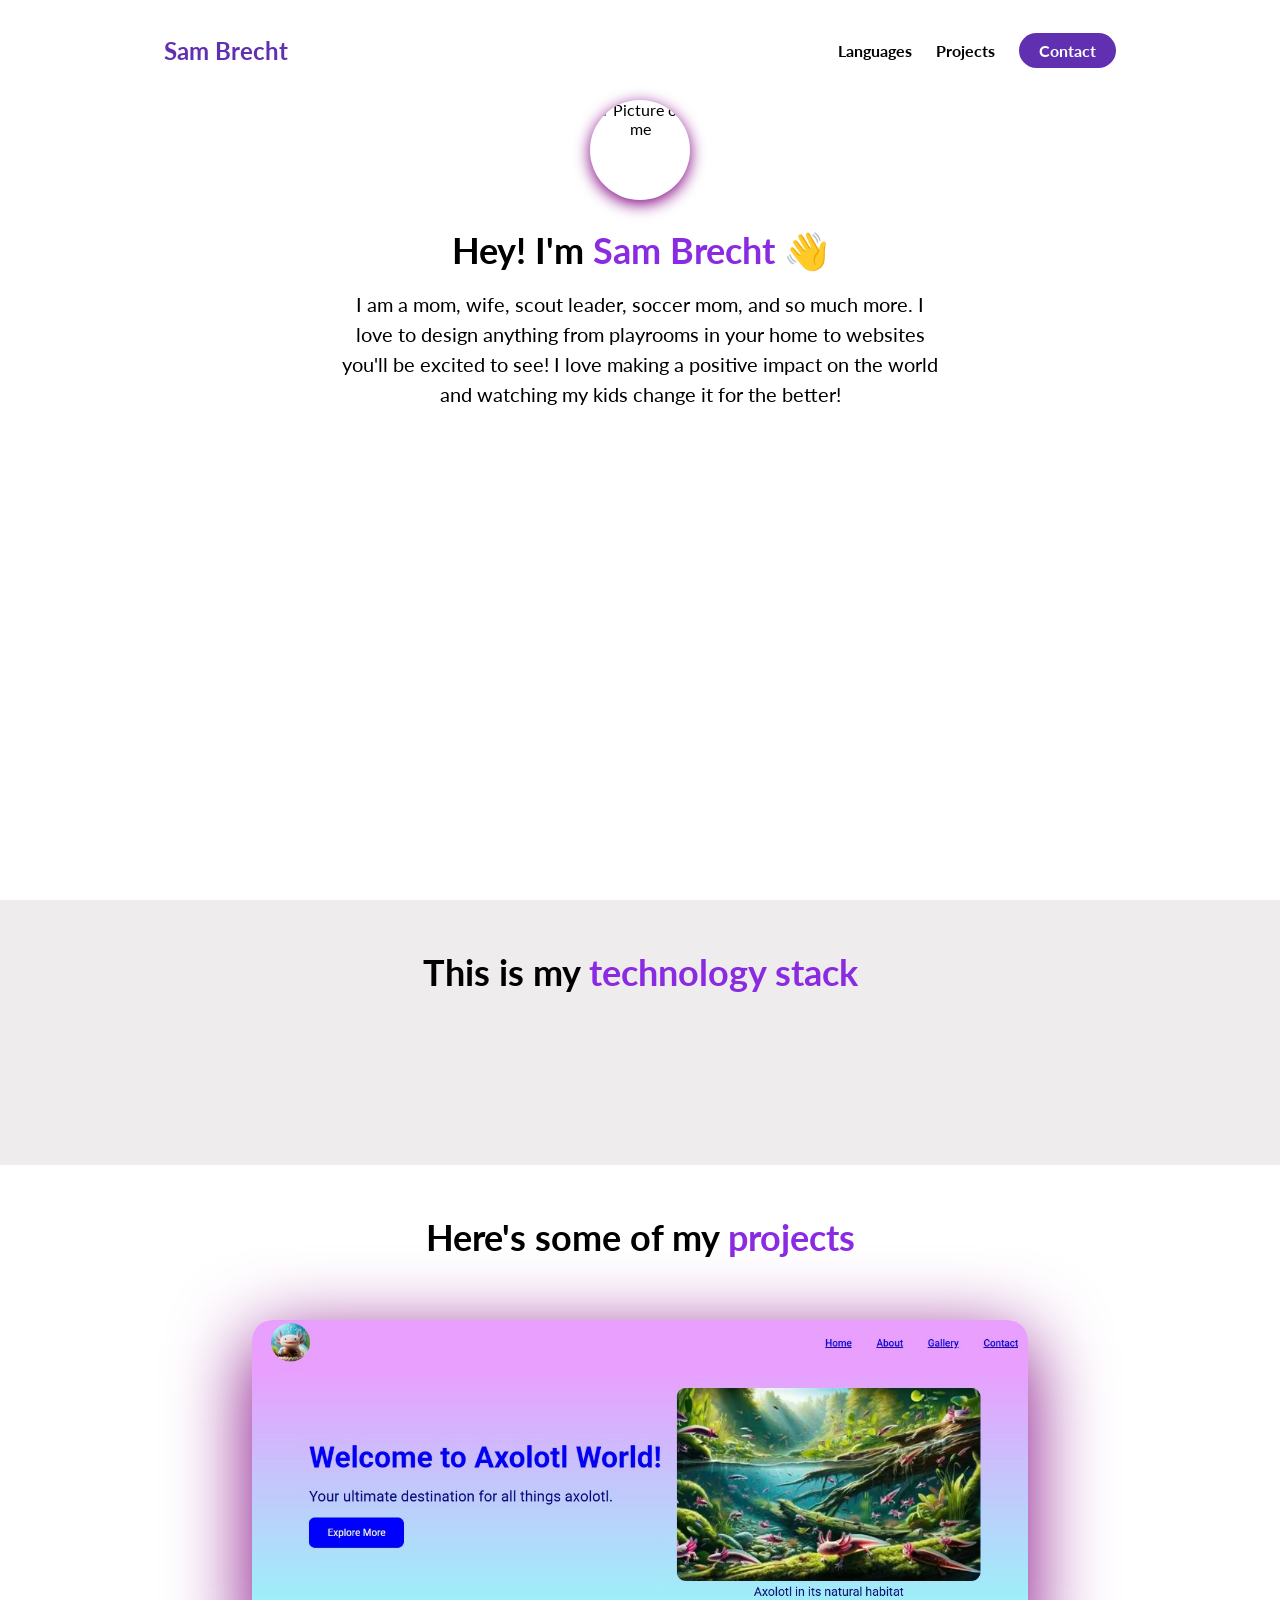
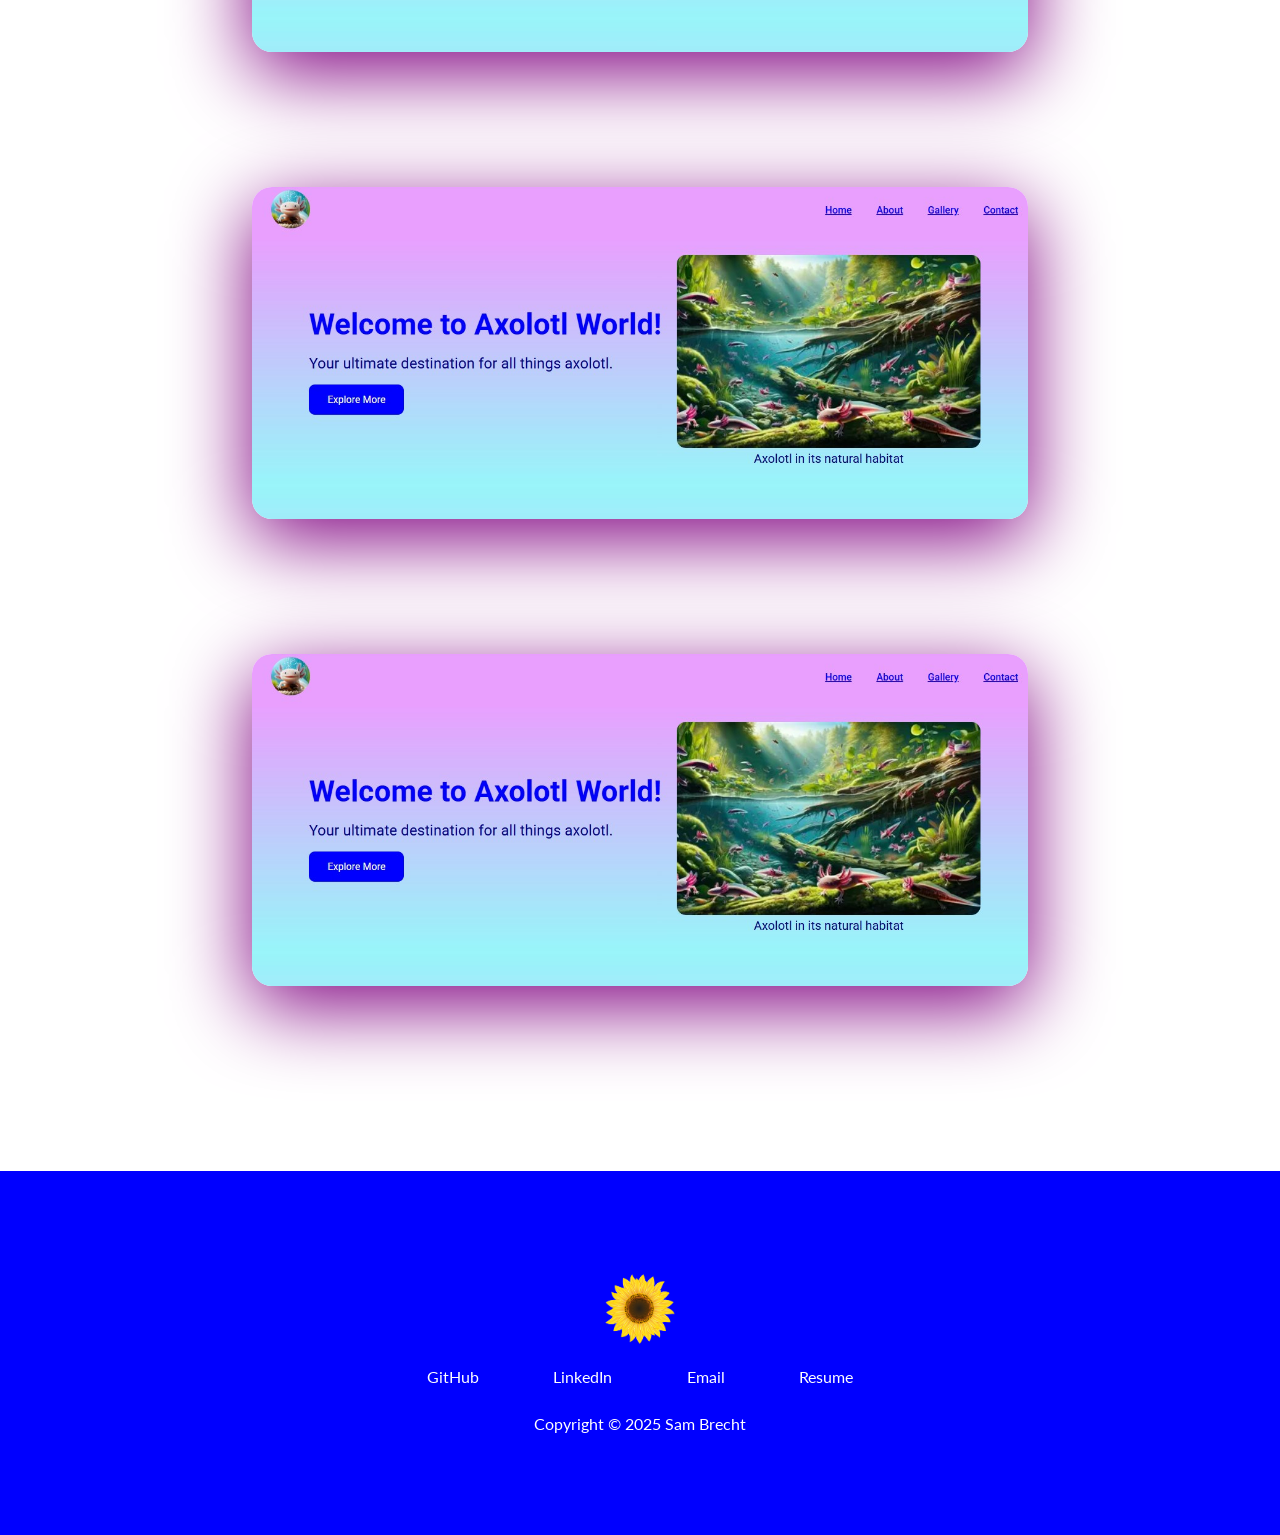
==== Desktop/index.html/index.html @ 4afc8cef "saving" ====
<!DOCTYPE html>
<html lang="en">
<head>
    <meta charset="UTF-8">
    <meta name="viewport" content="width=device-width, initial-scale=1.0">
    <title>Sam Brecht</title>
    <link rel="stylesheet" href="style.css">
    <script src="https://kit.fontawesome.com/478a2fb00a.js" crossorigin="anonymous"></script>
</head>
<body>
    <section id="about-me">
        <nav>
            <div class="personal__logo">Sam Brecht</div>
            <ul class="nav__link--list">
                <li class="nav__link">
                <a href="#languages" class="
                nav__link--anchor
                link__hover-effect
                link__hover-effect--black">
            Languages</a>
                </li>
               <li class="nav__link">
             <a href="#projects" class="
                nav__link--anchor
                link__hover-effect
                link__hover-effect--black">
            Projects</a>
                </li>
                  <li class="nav__link">
                <a href="mailto:sambrecht369@gmail.com" class="
                nav__link--anchor
                nav__link--anchor-primary">
            Contact</a>
                </li>
            </ul>
        </nav>
<div class="flex flex-1">
    <div class="about-me__info row">
        <div class="about-me__info--container">
            <figure class="about-me__picture--mask">
                <img src="https://scontent.fagc1-1.fna.fbcdn.net/v/t39.30808-6/355472668_23962295773357825_3136473156995013236_n.jpg?_nc_cat=101&ccb=1-7&_nc_sid=6ee11a&_nc_ohc=-A3HJvKO_hIQ7kNvwEAoSDI&_nc_oc=AdlMW4qZIRhGpIkjw6tdXpa_vamJUtaovYyk0Ra7keYLKZocWnr4joWHCBujwr-I5Mb14dlwHLYuMkaka9hn0vhC&_nc_zt=23&_nc_ht=scontent.fagc1-1.fna&_nc_gid=U4m0ntapCTo_ioxxLQsRKA&oh=00_Afnu4ceflwd4Fccg8zVAhkVT1BR30s6D2rVF3KC1BWFAOg&oe=693F38F9" class="about-me__picture" alt="Picture of me">
            </figure>
<h1 class="about-me__info--title">
    Hey! I'm <span class="text--purple">Sam Brecht</span>&nbsp;<span class="wave">👋</span>
</h1>
<p class="about-me__info--para">
    I am a mom, wife, scout leader, soccer mom, and so much more. I love to design anything from playrooms in your home to websites you'll be excited to see! I love making a positive impact on the world and watching my kids change it for the better!
</p>
<div class="about-me__links">
<a href="" class="about-me__link">
    <i class="fa-brands fa-linkedin-in"></i></a>
<a href="https://github.com/sambrecht369" target="_blank" class="about-me__link">
    <i class="fa-brands fa-github"></i></a>
<a href="" class="about-me__link">
        <i class="far fa-envelope"></i></a>
<a href="Brecht.pdf" target="__blank" class="about-me__link">
    <i class="fas fa-file-pdf"></i></a>
</div>
</div>
<figure class="about-me__img--container">
    <img src="undraw_online-stats.svg" class="about-me__img" alt="">
</figure>
</div>
</div>
</section>
<section id="languages">
<div class="container">
    <div class="row">
    <h1 class="section__title"> This is my <span class="text--purple"> technology stack</span></h1>
        <div class="language__list">
            <div class="language">
                <figure class="language__img--wrapper">
                    <img src="https://upload.wikimedia.org/wikipedia/commons/thumb/3/38/HTML5_Badge.svg/240px-HTML5_Badge.svg.png" alt="" class="language__img">
                </figure>
                <span class="language__name">HTML</span>
            </div>
            <div class="language">
                <figure class="language__img--wrapper">
                   <img src="https://cdn.iconscout.com/icon/free/png-256/css-131-722685.png" alt="" class="language__img">
                </figure>
                <span class="language__name">CSS</span>
            </div>
            <div class="language">
                <figure class="language__img--wrapper">
                    <img src="https://upload.wikimedia.org/wikipedia/commons/thumb/3/38/HTML5_Badge.svg/240px-HTML5_Badge.svg.png" alt="" class="language__img">
                </figure>
                <span class="language__name">HTML</span>
            </div>
            <div class="language">
                <figure class="language__img--wrapper">
                    <img src="https://upload.wikimedia.org/wikipedia/commons/thumb/3/38/HTML5_Badge.svg/240px-HTML5_Badge.svg.png" alt="" class="language__img">
                </figure>
                <span class="language__name">HTML</span>
            </div>
            <div class="language">
                <figure class="language__img--wrapper">
                    <img src="https://upload.wikimedia.org/wikipedia/commons/thumb/3/38/HTML5_Badge.svg/240px-HTML5_Badge.svg.png" alt="" class="language__img">
                </figure>
                <span class="language__name">HTML</span>
            </div>
            <div class="language">
                <figure class="language__img--wrapper">
                    <img src="https://upload.wikimedia.org/wikipedia/commons/thumb/3/38/HTML5_Badge.svg/240px-HTML5_Badge.svg.png" alt="" class="language__img">
                </figure>
                <span class="language__name">HTML</span>
            </div>
            <div class="language">
                <figure class="language__img--wrapper">
                    <img src="https://upload.wikimedia.org/wikipedia/commons/thumb/3/38/HTML5_Badge.svg/240px-HTML5_Badge.svg.png" alt="" class="language__img">
                </figure>
                <span class="language__name">HTML</span>
            </div>
            <div class="language">
                <figure class="language__img--wrapper">
                    <img src="https://upload.wikimedia.org/wikipedia/commons/thumb/3/38/HTML5_Badge.svg/240px-HTML5_Badge.svg.png" alt="" class="language__img">
                </figure>
                <span class="language__name">HTML</span>
            </div>
        </div>
</div>
</div>
</section>
<section id="projects">
<div class="container">
    <div class="row">
        <h1 class="section__title">Here's some of my <span class="text--purple"> projects</span></h1>
        <ul class="project__list">
            <li class="project">
             <div class="project__wrapper">
                <img src="Axolotl-World.jpg" class="project__img" alt="Axolotl project">
             <div class="project__description">
                <h3 class="project__description--title">Axolotl project</h3>
                <h4 class="project__description--sub-title">
                    HTML, CSS
                </h4>
                <p class="project__description--para">
                    Axolotls are fascinating amphibians known for their unique ability to regenerate limbs and retain their larval features throughout their lives. They are native to lakes underlying Mexico City and are often referred to as "Mexican walking fish," although they are not fish but amphibians.
                </p>
                <div class="project__description--links">
                    <a href="https://github.com/sambrecht369/My-First-Project" target="_blank" class="project__description--link">
                        <i class="fa-brands fa-github"></i>
                    </a>
                    <a href="https://github.com/sambrecht369/My-First-Project" target="_blank" class="project__description--link">
                        <i class="fa-solid fa-link"></i>
                    </a>
                </div>
             </div>
            </div>   
            </li>
              <li class="project">
             <div class="project__wrapper">
                <img src="Axolotl-World.jpg" class="project__img" alt="Axolotl project">
             <div class="project__description">
                <h3 class="project__description--title">Axolotl project</h3>
                <h4 class="project__description--sub-title">
                    HTML, CSS
                </h4>
                <p class="project__description--para">
                    Axolotls are fascinating amphibians known for their unique ability to regenerate limbs and retain their larval features throughout their lives. They are native to lakes underlying Mexico City and are often referred to as "Mexican walking fish," although they are not fish but amphibians.
                </p>
                <div class="project__description--links">
                    <a href="https://github.com/sambrecht369/My-First-Project" target="_blank" class="project__description--link">
                        <i class="fa-brands fa-github"></i>
                    </a>
                    <a href="https://github.com/sambrecht369/My-First-Project" target="_blank" class="project__description--link">
                        <i class="fa-solid fa-link"></i>
                    </a>
                </div>
             </div>
            </div>   
            </li>
              <li class="project">
             <div class="project__wrapper">
                <img src="Axolotl-World.jpg" class="project__img" alt="Axolotl project">
             <div class="project__description">
                <h3 class="project__description--title">Axolotl project</h3>
                <h4 class="project__description--sub-title">
                    HTML, CSS
                </h4>
                <p class="project__description--para">
                    Axolotls are fascinating amphibians known for their unique ability to regenerate limbs and retain their larval features throughout their lives. They are native to lakes underlying Mexico City and are often referred to as "Mexican walking fish," although they are not fish but amphibians.
                </p>
                <div class="project__description--links">
                    <a href="https://github.com/sambrecht369/My-First-Project" target="_blank" class="project__description--link">
                        <i class="fa-brands fa-github"></i>
                    </a>
                    <a href="https://github.com/sambrecht369/My-First-Project" target="_blank" class="project__description--link">
                        <i class="fa-solid fa-link"></i>
                    </a>
                </div>
             </div>
            </div>   
            </li>
        </ul>
    </div>
</div>
</section>
<footer>
    <div class="footer__row">
        <a href="#" class="footer__anchor">
            <figure class="footer__logo">
                <img src="sunflower.png" class="footer__logo--img" alt="personal logo">
            </figure>
            <span class="footer__logo--popper">
                Top
                <i class="fa-solid fa-arrow-up"></i>
            </span>
        </a>
        <div class="footer__social--list">
            <a href="https://google.com" target="_blank" class="
            footer__social--link
            link__hover-effect
            link__hover-effect--white"
            target="_blank"> GitHub</a>
             <a href="https://github.com/sambrecht369" target="_blank" class="
            footer__social--link
            link__hover-effect
            link__hover-effect--white"
            target="_blank"> LinkedIn</a>
             <a href="mailto:sambrecht369@gmail.com" target="_blank" class="
            footer__social--link
            link__hover-effect
            link__hover-effect--white"
            target="_blank"> Email</a>
             <a href="Brecht.pdf" target="_blank" class="
            footer__social--link
            link__hover-effect
            link__hover-effect--white"
            target="_blank">Resume</a>
        </div>
        <div class="footer__copyright">Copyright © 2025 Sam Brecht
</div>
    </div>
</footer>
</body>
</html>
---- Desktop/index.html/style.css ----
@import url('https://fonts.googleapis.com/css2?family=Lato:ital,wght@0,100;0,300;0,400;0,700;0,900;1,100;1,300;1,400;1,700;1,900&family=Roboto:ital,wdth,wght@0,75..100,100..900;1,75..100,100..900&display=swap');
* { 
 font-family: "Lato", sans-serif;
 padding: 0;
 margin: 0;
 box-sizing: border-box;
}

html {
    scroll-behavior: smooth;
}
    
h1, h2, h3, h4, h5, h6, span {
    color: black;
    text-align: center;
    line-height: 1.25;
}

h1{ 
    font-size: 36px;
}

p {
    line-height: 1.5;
    font-size: 16px;
}

a {
    text-decoration: none;
    position: relative;
}

i:hover {
    opacity: 0.7;
    transition: opacity 300ms ease;
}

.link__hover-effect:after {
    content: "";
    position: absolute;
    height: 3px;
    width: 0;
    bottom: -3px;
    right: 0;
    transition: all 300ms ease;
}

.link__hover-effect--white:after {
    background-color: white;
}

.link__hover-effect--black:after {
    background-color: black;
}

.link__hover-effect:hover:after {
    width: 100%;
    left: 0;
}


li {
    list-style-type: none;
}

.flex {
    display: flex;
}

.flex-1 {
    flex: 1;
}

.container {
    padding: 50px 0;
}
 
.row {
    width: 100%;
    max-width: 800px;
    margin: 0 auto;
    padding: 0 12px;
}

.text--purple {
    color:blueviolet
}

section:nth-child(even) {
    background-color: rgb(238, 236, 236);
}

.section__title {
margin-bottom: 20px;
}

/*Navigation Bar*/

nav {
    height: 100px;
    width: 100%;
    max-width: 1000px;
    margin: 0 auto;
    display: flex;
    justify-content: space-between;
    align-items: center;
    padding: 0 12px;
}

.nav__link--list {
    display: flex;
}

.nav__link--anchor {
    margin: 0 12px;
    color: black;
    font-weight: 700;
}

.nav__link--anchor-primary {
    background-color: #6030b1;
    padding: 8px 20px;
    border-radius: 50px;
    color: white;
    transition: all 300ms ease;
}

.nav__link--anchor-primary:hover {
    background-color: blueviolet;
}

.personal__logo {
    font-size: 24px;
    color: #6030b1;
    margin: 0 12px;
    font-weight: bold;
}





/*About Me*/

#about-me{
    min-height: 100vh;
    display: flex;
    flex-direction: column;
}

.about-me__info {
    display: flex;
    flex-direction: column;
}

 .about-me__info--container {
    display: flex;
    flex: 1;
    flex-direction: column;
    align-items: center;
    max-width: 600px;
    margin: 0 auto;
    text-align: center;
 }

 .about-me__picture--mask {
    width: 100px;
    height: 100px;
    border-radius: 50%;
    overflow: hidden;
    box-shadow: 0 4px 16px purple;
    margin-bottom: 28px;
    animation: animate-profile-picture 800ms 100ms backwards;
 }

 .about-me__picture {
    width: 100%;
 }

.about-me__info--title {
    margin-bottom: 16px;
    animation: fade-up 800ms 400ms backwards;
 }

 .about-me__info--para {
    font-size: 20px;
    margin-bottom: 28px;
    animation: fade-up 800ms 600ms backwards;
 }

.about-me__link {
    font-size: 20px;
    color: black;
    padding: 0 16px;
}

.about-me__links {
     animation: fade-up 800ms 800ms backwards;
}

@keyframes fade-up {
    0% {
        opacity: 0;
        transform: translateY(40px);
    }
    100% {
        opacity: 1;
        transform: translateY(0);
    }
}

.about-me__img--container {
flex: 1;
display: flex;
align-items: center;
justify-content: center;
margin-top: 20px;
margin-bottom: 20px;
}

.about-me__img {
width: 100%;
max-width: 600px;
animation: fade-in 1200ms 800ms backwards;
}

@keyframes fade-in {
    0% {
        opacity: 0;
    }
    100% {
        opacity: 1;
    }
}

.wave {
    display: inline-block;
    animation: animate-wave 500ms infinite ease;
}

@keyframes animate-wave {
    0% {
        transform: rotate(0);
    }
    50% {
        transform: rotate(30deg);
    }
    100% {
        transform: rotate(0);
    }
}




/*Tech-Stack*/

.language__img {
    width: 100%;
    max-width: 100px;
    transition: all 300ms;
}

.language:hover .language__img {
    filter:brightness(80%);
    opacity: (0.86);
    transform: scale(0.9);
}

.language {
    width: 25%;
    display: flex;
    justify-content: center;
    position: relative;
}

.language__img--wrapper {
    display: flex;
    justify-content: center;
    align-items: center;
    padding: 25px 16px;
}

.language__list {
    display: flex;
    justify-content: center;
    width: 100%;
    flex-wrap: wrap;
}

.language__name {
    position: absolute;
    bottom: 0;
    transform: scale(0);
    transition: all 300ms;
    font-size: 20px;
    opacity: 0;
}

.language:hover .language__name {
    transform: scale(1);
    opacity: 1;
}




/*Projects*/


.project {
    margin-bottom: 135px;
}

project:last-child {
    margin-bottom: 40px;
}

.project__img {
    width: 100%;
    transition: all 500ms ease;
}

.project__wrapper {
    display: flex;
    box-shadow: 0 20px 80px purple;
    border-radius: 20px;
    overflow: hidden;
    position: relative;
}

.project__wrapper:before {
    content: "";
    position: absolute;
    top: 0;
    left: 0;
    height: 100%;
    width: 100%;
    background-color: rgba(227, 5, 227, 0.711);
    opacity: 0;
    transition: opacity 450ms ease;
    z-index: 2;
}

.project:hover .project__wrapper:before {
    opacity: .7;
}

.project:hover .project__img {
    transform: scale(1.07);
    filter: blur(5px);
}

.project:hover .project__description {
    opacity: 1;
     transform: translateY(-50%);
}

.project__list {
    padding-top: 40px;
}

.project__description {
    position: absolute;
    top: 50%;
    left: 90px;
    transform: translateY(100%);
    max-width: 550px;
    z-index: 3;
    opacity: 0;
    transition: transform 450ms, opacity 300ms;
}

.project__description--title{
    font-size: 40px;
}

.project__description--para{ 
    margin: 16px 0;
}

.project__description--link{
    font-size: 20px;
    margin-right: 16px;
}

.project__description--title, 
.project__description--sub-title, 
.project__description--para, 
.project__description--link {
    text-align: left;
    color: white;
}




/*Footer*/

footer {
    background-color: blue;
}

.footer__social--list {
    width: 100%;
    max-width: 500px;
    display: flex;
    justify-content: space-around;
    margin-bottom: 28px;
}

.footer__row {
    display: flex;
    flex-direction: column;
    align-items: center;
    justify-content: center;
    padding: 8% 0;
}

.footer__logo--img {
    width: 70px;
    height: 70px;
}

.footer__social--link,
.footer__copyright,
.footer__logo--popper {
    color: white;
}

.footer__logo--popper {
    position: absolute;
    right: 0;
    top: 30px;
    font-weight: 700;
    opacity: 0;
    transition: all 300ms ease;
}

.footer__anchor {
    margin-bottom: 20px;
    position: relative;

}

.footer__anchor:hover .footer__logo--popper {
    transform: translateX(60px);
    opacity: 1;
}


/*Smaller screens*/


@media (max-width: 768px) {
    nav {
        height: 68px;
    }
    h1 {
        font-size: 28px;
    }
    .about-me__info--para {
        font-size: 18 px;
    }
    .language {
        width: calc(100% / 3);
    }
    .project__description--para {
        font-size: 14px;
    }
    .project__description {
        left: 50px;
        padding-right: 20px;
    }
}





/*Small Phones*/


@media (max-width: 480px) {
.nav__link:not(:last-child) {
    display: none;
}

.project__description {
    padding: 0;
    left: 0;
    width: 100%;
}

.project__description--para {
    display: none;
}

.project__description--links {
    display: flex;
    justify-content: center;
}

.project__description--title {
    font-size: 32px;
    line-height: 1;
    text-align: center;
}

.project__description--sub-title {
    text-align: center;
    margin: 12px 0;
}

}
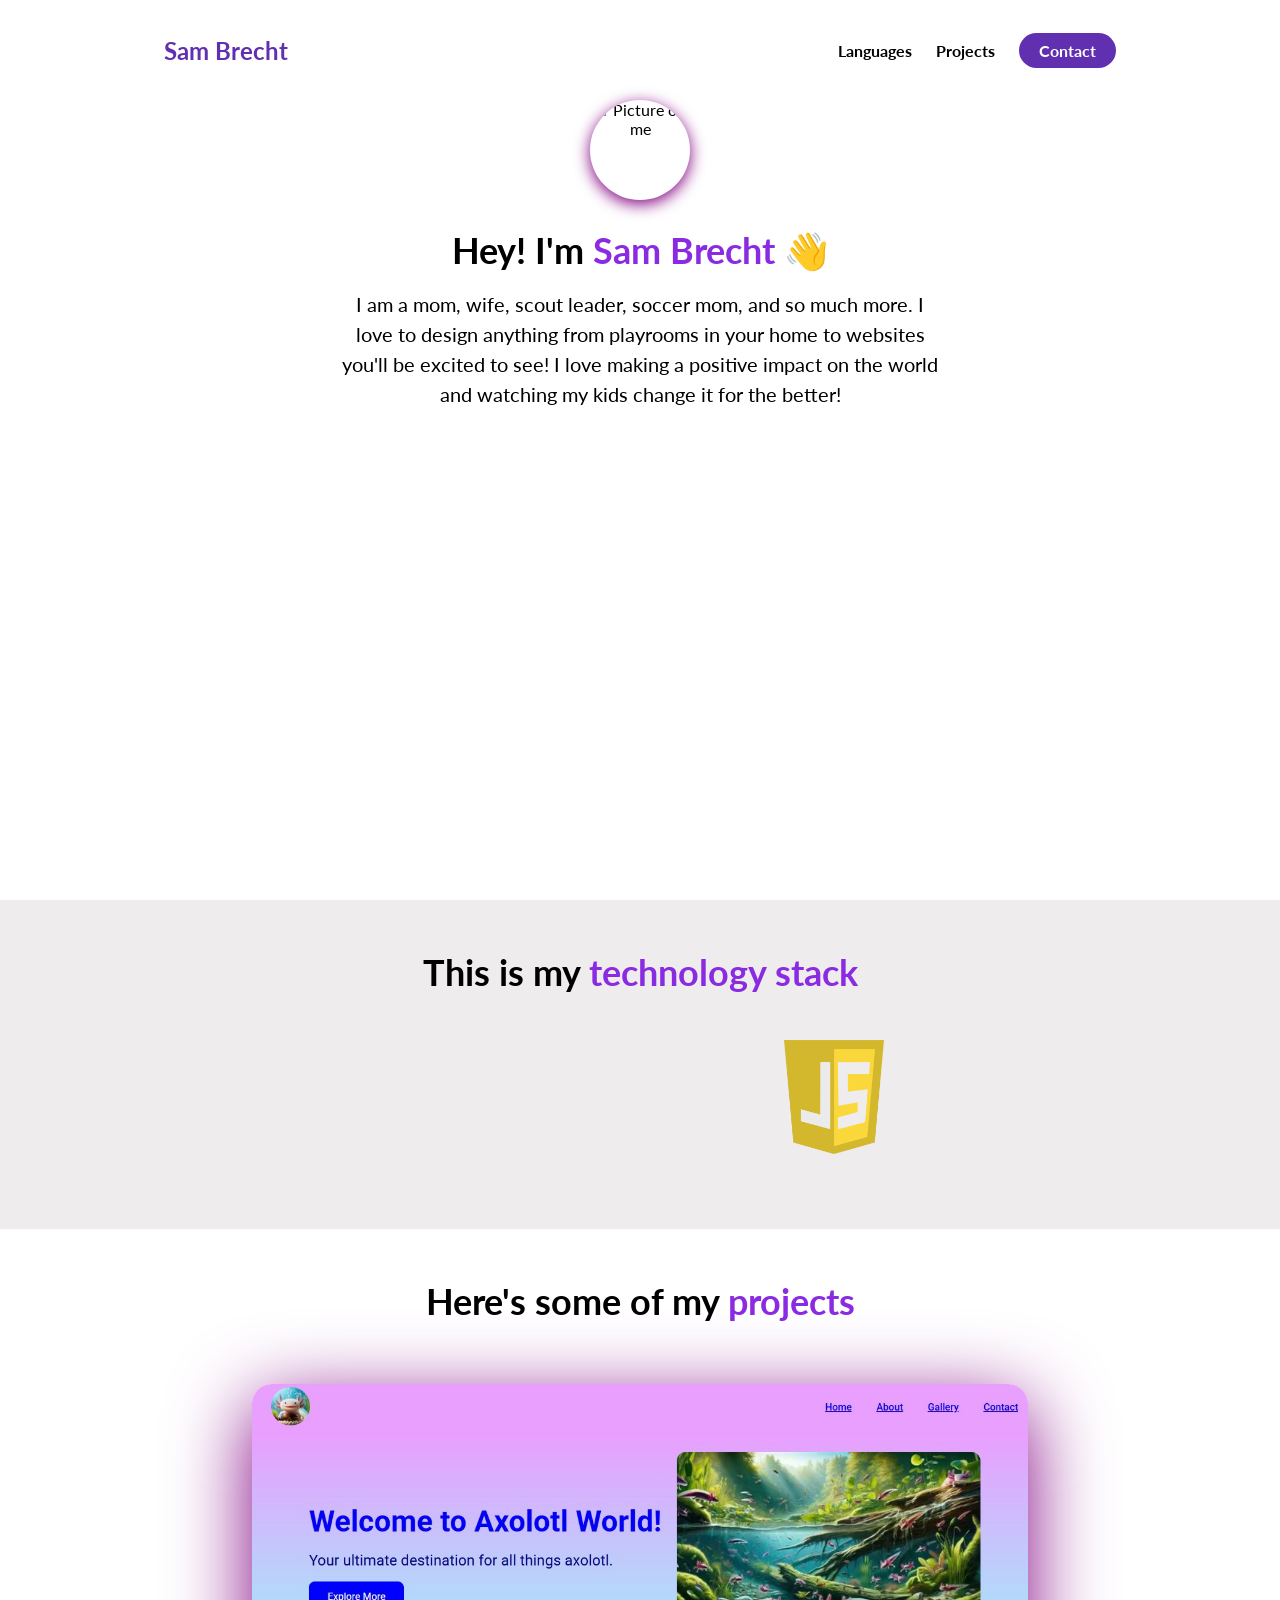
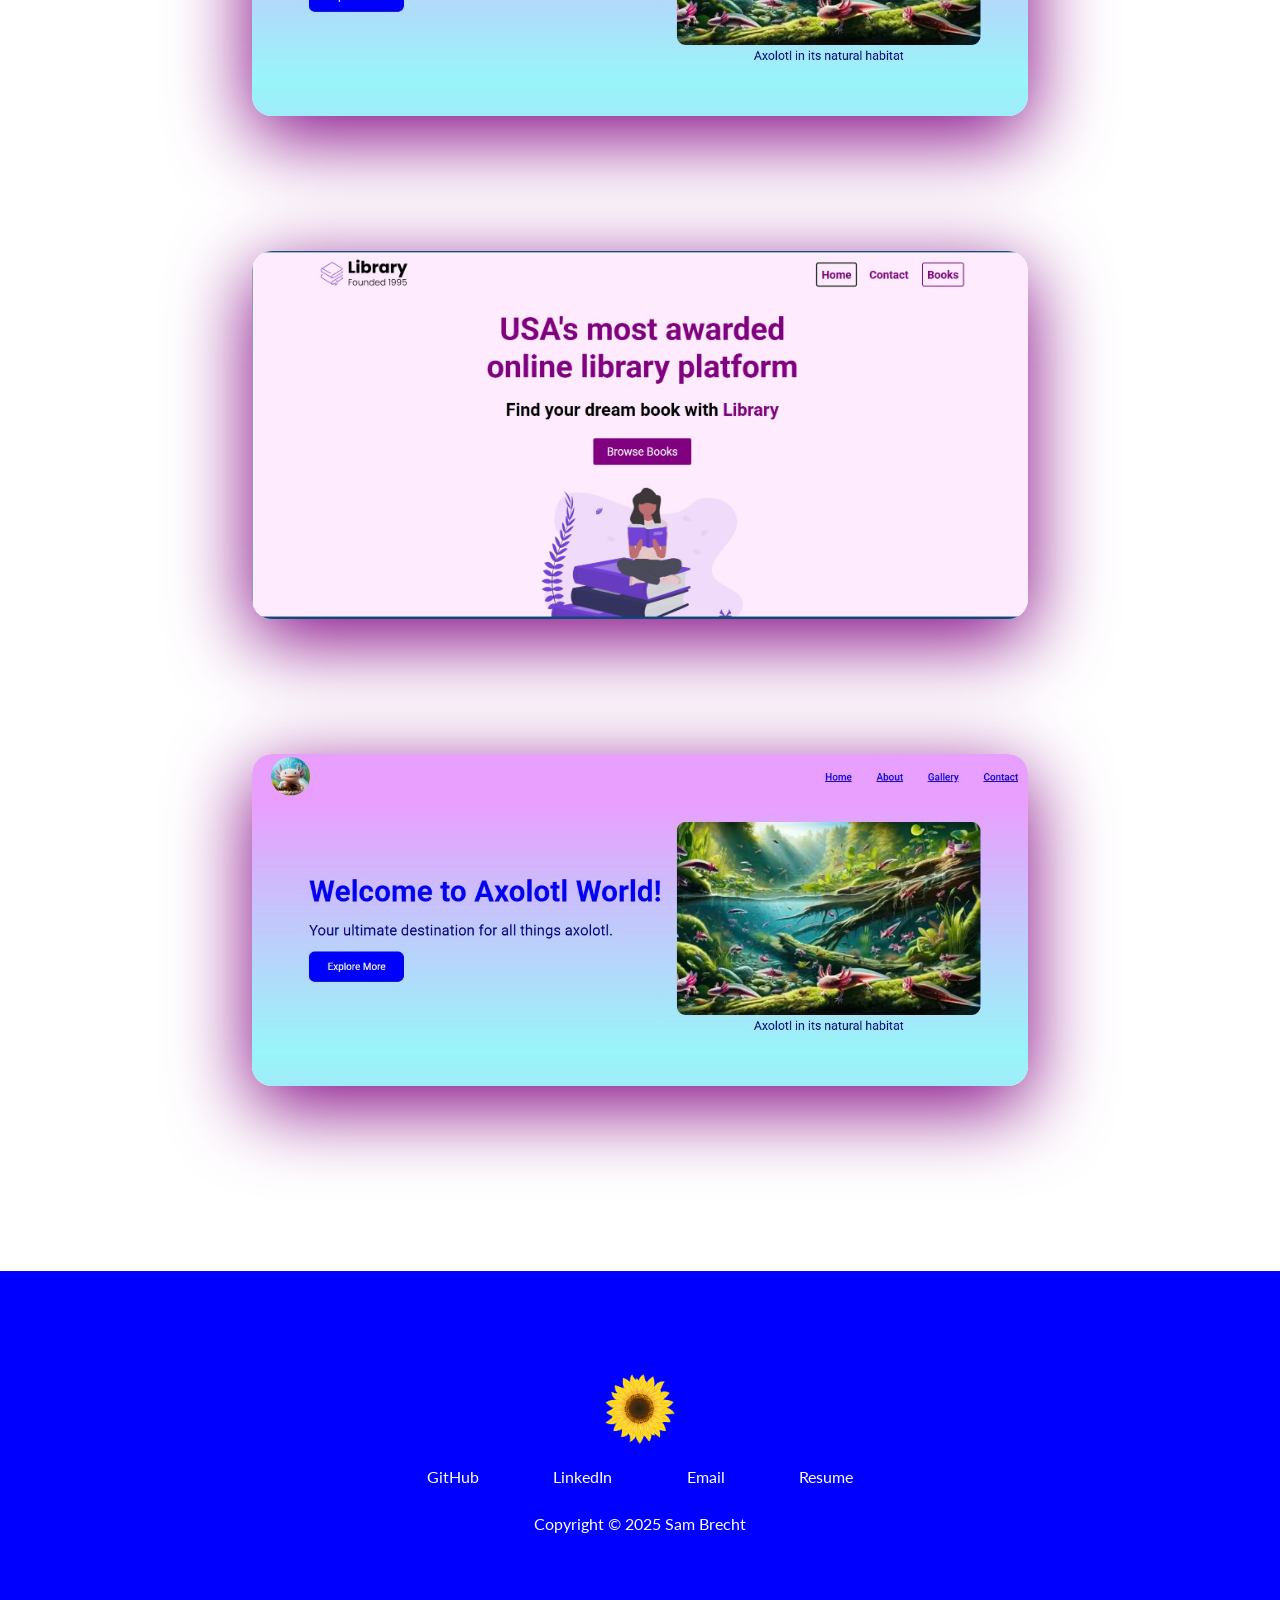
==== commit 04806163: "updating language and projects" ====
--- a/Desktop/index.html/index.html
+++ b/Desktop/index.html/index.html
@@ -82,40 +82,15 @@
             </div>
             <div class="language">
                 <figure class="language__img--wrapper">
-                    <img src="https://upload.wikimedia.org/wikipedia/commons/thumb/3/38/HTML5_Badge.svg/240px-HTML5_Badge.svg.png" alt="" class="language__img">
+                    <img src="javascript.png" alt="" class="language__img">
                 </figure>
                 <span class="language__name">HTML</span>
             </div>
-            <div class="language">
-                <figure class="language__img--wrapper">
-                    <img src="https://upload.wikimedia.org/wikipedia/commons/thumb/3/38/HTML5_Badge.svg/240px-HTML5_Badge.svg.png" alt="" class="language__img">
-                </figure>
-                <span class="language__name">HTML</span>
-            </div>
-            <div class="language">
-                <figure class="language__img--wrapper">
-                    <img src="https://upload.wikimedia.org/wikipedia/commons/thumb/3/38/HTML5_Badge.svg/240px-HTML5_Badge.svg.png" alt="" class="language__img">
-                </figure>
-                <span class="language__name">HTML</span>
-            </div>
-            <div class="language">
-                <figure class="language__img--wrapper">
-                    <img src="https://upload.wikimedia.org/wikipedia/commons/thumb/3/38/HTML5_Badge.svg/240px-HTML5_Badge.svg.png" alt="" class="language__img">
-                </figure>
-                <span class="language__name">HTML</span>
-            </div>
-            <div class="language">
-                <figure class="language__img--wrapper">
-                    <img src="https://upload.wikimedia.org/wikipedia/commons/thumb/3/38/HTML5_Badge.svg/240px-HTML5_Badge.svg.png" alt="" class="language__img">
-                </figure>
-                <span class="language__name">HTML</span>
-            </div>
-            <div class="language">
-                <figure class="language__img--wrapper">
-                    <img src="https://upload.wikimedia.org/wikipedia/commons/thumb/3/38/HTML5_Badge.svg/240px-HTML5_Badge.svg.png" alt="" class="language__img">
-                </figure>
-                <span class="language__name">HTML</span>
-            </div>
+           
+          
+            
+            
+            
         </div>
 </div>
 </div>
@@ -129,12 +104,34 @@
              <div class="project__wrapper">
                 <img src="Axolotl-World.jpg" class="project__img" alt="Axolotl project">
              <div class="project__description">
-                <h3 class="project__description--title">Axolotl project</h3>
+                <h3 class="project__description--title">Axolotl Project</h3>
                 <h4 class="project__description--sub-title">
                     HTML, CSS
                 </h4>
                 <p class="project__description--para">
                     Axolotls are fascinating amphibians known for their unique ability to regenerate limbs and retain their larval features throughout their lives. They are native to lakes underlying Mexico City and are often referred to as "Mexican walking fish," although they are not fish but amphibians.
+                </p>
+                <div class="project__description--links">
+                    <a href="https://github.com/sambrecht369/My-First-Project" target="_blank" class="project__description--link">
+                        <i class="fa-brands fa-github"></i>
+                    </a>
+                    <a href="https://github.com/sambrecht369/My-First-Project" target="_blank" class="project__description--link">
+                        <i class="fa-solid fa-link"></i>
+                    </a>
+                </div>
+             </div>
+            </div>   
+            </li>
+              <li class="project">
+             <div class="project__wrapper">
+                <img src="Library.jpg" class="project__img" alt="Library project">
+             <div class="project__description">
+                <h3 class="project__description--title">Library Project</h3>
+                <h4 class="project__description--sub-title">
+                    HTML, CSS
+                </h4>
+                <p class="project__description--para">
+                    A library is a curated collection of sources of information and similar resources, selected by experts and made accessible to a defined community for reference or borrowing. It provides physical or digital access to material, and may be a physical building or room, or a virtual space, or both.
                 </p>
                 <div class="project__description--links">
                     <a href="https://github.com/sambrecht369/My-First-Project" target="_blank" class="project__description--link">
@@ -169,28 +166,6 @@
              </div>
             </div>   
             </li>
-              <li class="project">
-             <div class="project__wrapper">
-                <img src="Axolotl-World.jpg" class="project__img" alt="Axolotl project">
-             <div class="project__description">
-                <h3 class="project__description--title">Axolotl project</h3>
-                <h4 class="project__description--sub-title">
-                    HTML, CSS
-                </h4>
-                <p class="project__description--para">
-                    Axolotls are fascinating amphibians known for their unique ability to regenerate limbs and retain their larval features throughout their lives. They are native to lakes underlying Mexico City and are often referred to as "Mexican walking fish," although they are not fish but amphibians.
-                </p>
-                <div class="project__description--links">
-                    <a href="https://github.com/sambrecht369/My-First-Project" target="_blank" class="project__description--link">
-                        <i class="fa-brands fa-github"></i>
-                    </a>
-                    <a href="https://github.com/sambrecht369/My-First-Project" target="_blank" class="project__description--link">
-                        <i class="fa-solid fa-link"></i>
-                    </a>
-                </div>
-             </div>
-            </div>   
-            </li>
         </ul>
     </div>
 </div>
